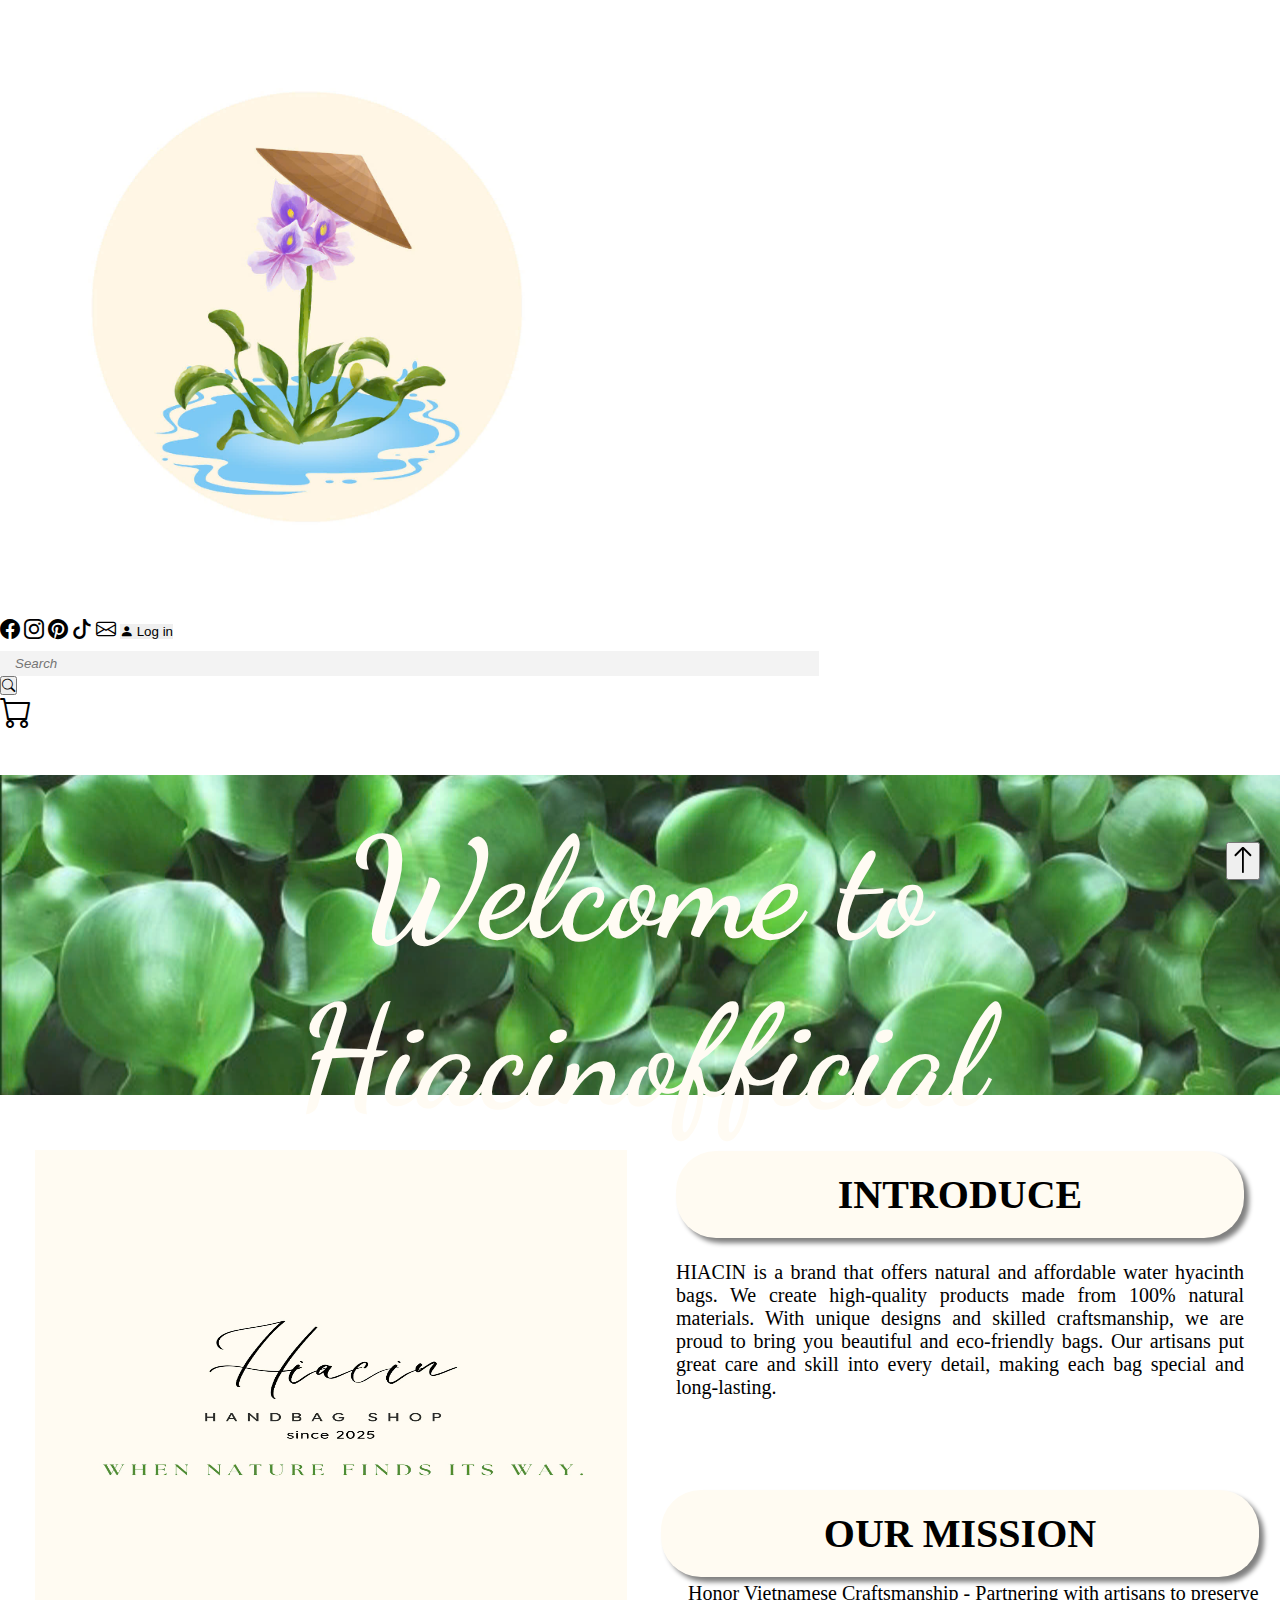
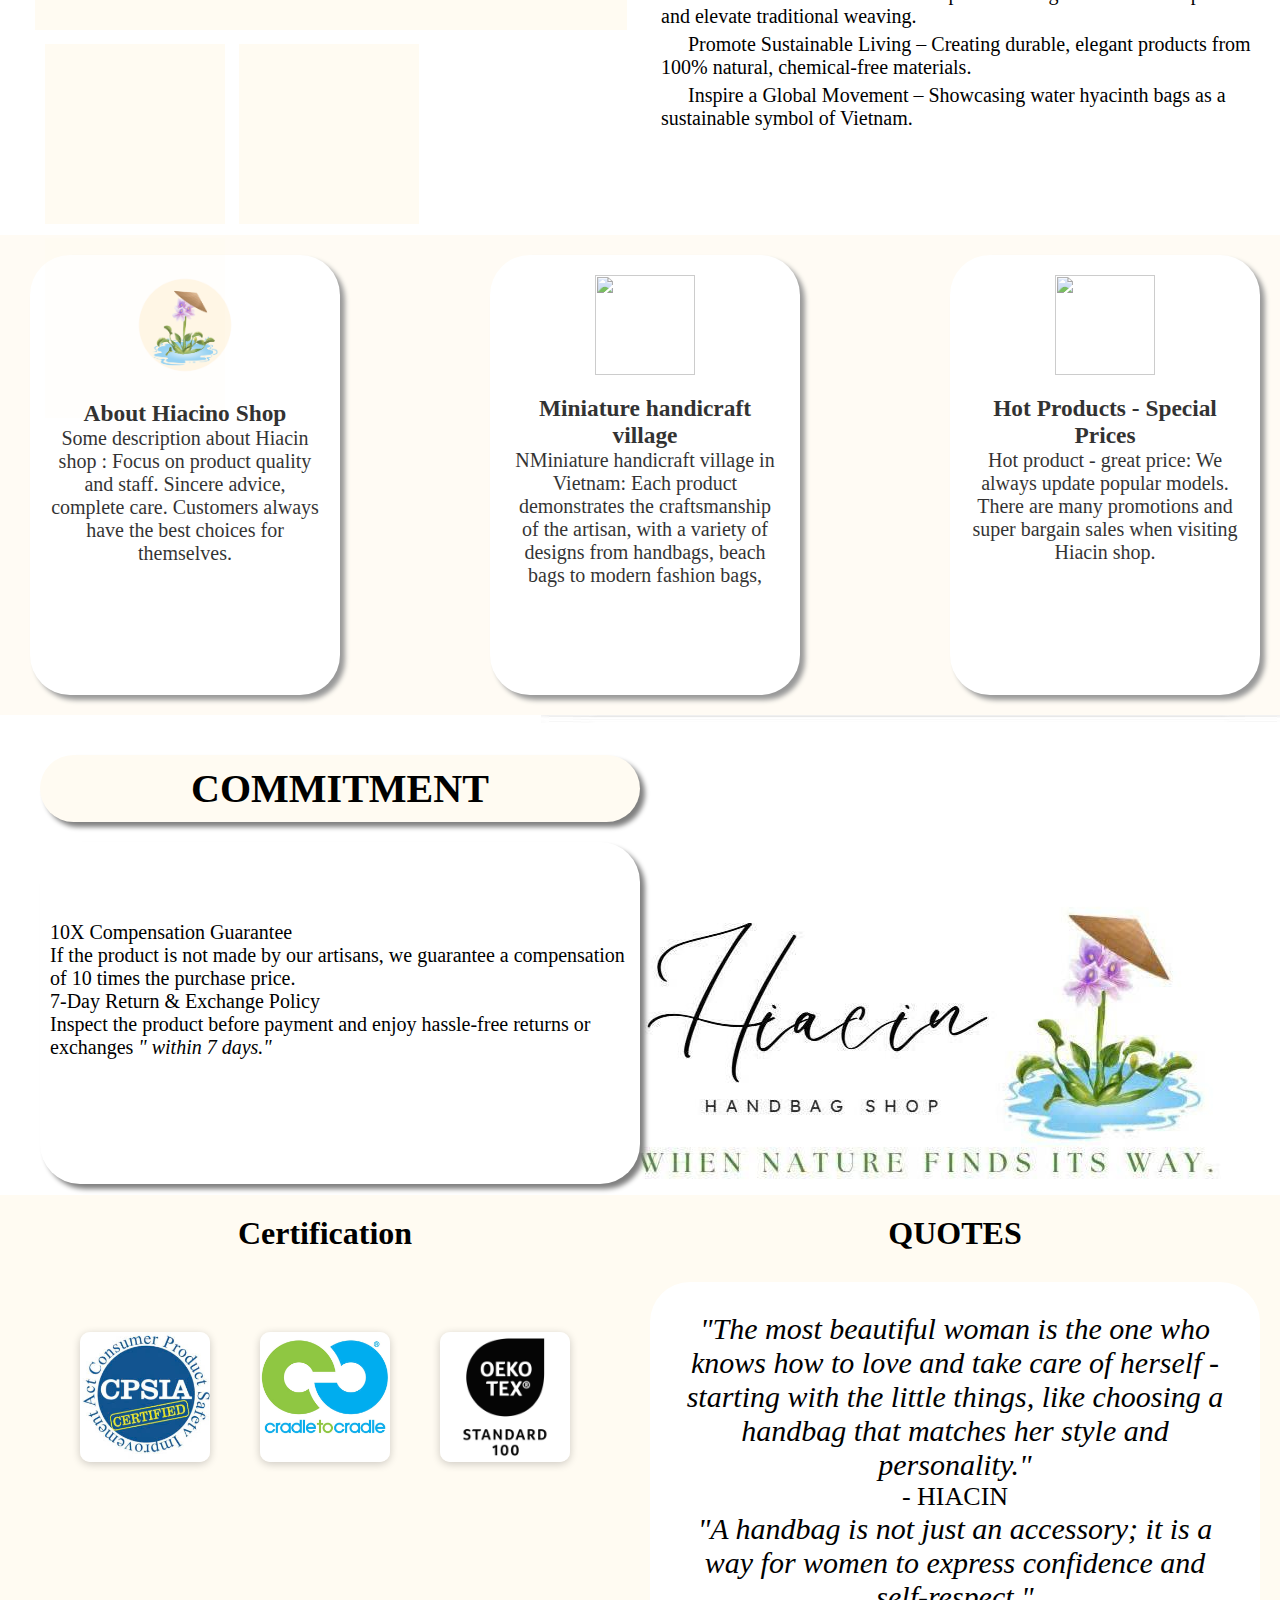
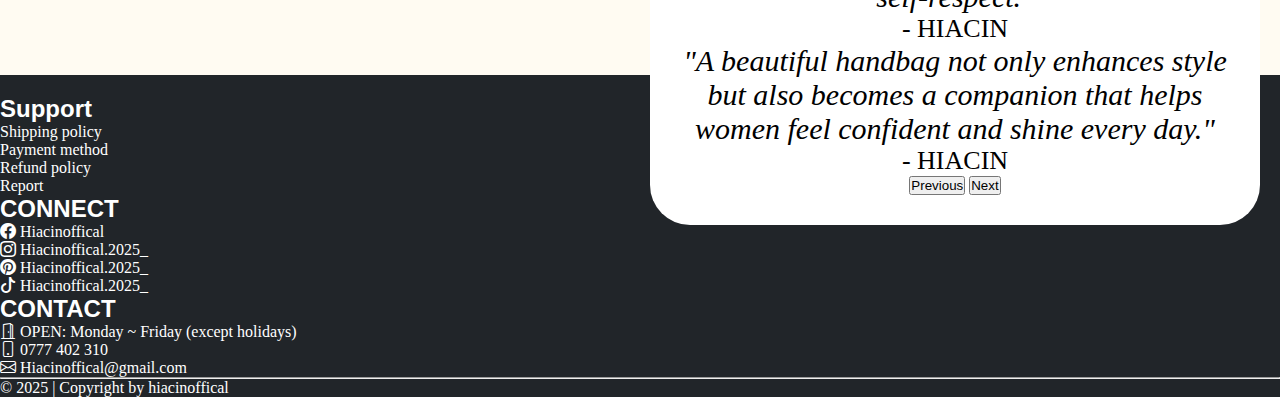
==== gioi-thieu.html @ 514db2b3 "init project" ====
<!DOCTYPE html>
<html lang="vi">

<head>
    <meta charset="UTF-8">
    <meta name="viewport" content="width=device-width, initial-scale=1.0">
    <title>Introduce</title>

    <link rel="stylesheet" href="https://cdnjs.cloudflare.com/ajax/libs/font-awesome/4.7.0/css/font-awesome.min.css">
    <link href="https://cdn.jsdelivr.net/npm/bootstrap@5.3.2/dist/css/bootstrap.min.css" rel="stylesheet"
        integrity="sha384-T3c6CoIi6uLrA9TneNEoa7RxnatzjcDSCmG1MXxSR1GAsXEV/Dwwykc2MPK8M2HN" crossorigin="anonymous">
    <link rel="stylesheet" href="https://cdn.jsdelivr.net/npm/bootstrap-icons@1.11.2/font/bootstrap-icons.css">
    <link rel="preconnect" href="https://fonts.googleapis.com">
    <link rel="preconnect" href="https://fonts.gstatic.com" crossorigin>
    <link href="https://fonts.googleapis.com/css2?family=Le+Jour+Script&display=swap" rel="stylesheet">
    <link rel="preconnect" href="https://fonts.googleapis.com">
    <link rel="preconnect" href="https://fonts.gstatic.com" crossorigin>
    <link href="https://fonts.googleapis.com/css2?family=Le+Jour+Script&family=Dancing+Script:wght@400;700&display=swap" rel="stylesheet">
    <link rel="stylesheet" href="./css/page.css">
    <link rel="stylesheet" href="./css/main.css">
    <link rel="stylesheet" href="./css/aboutus.css">

    <link rel="shortcut icon" href="./img/logo1.jpg" type="image/x-icon">

    
    <!-- FONT AWESOME -->
    <link rel="stylesheet" href="https://cdnjs.cloudflare.com/ajax/libs/font-awesome/6.4.2/css/all.min.css"
        integrity="sha512-z3gLpd7yknf1YoNbCzqRKc4qyor8gaKU1qmn+CShxbuBusANI9QpRohGBreCFkKxLhei6S9CQXFEbbKuqLg0DA=="
        crossorigin="anonymous" referrerpolicy="no-referrer" />
    <link rel="stylesheet" href="./css/login.css">
</head>

<body>
    <header class="mx-0 py-2"></header>
    <div class="row text-center nav-bar m-0 sticky-top" id="nav-bar"></div>

    <div class="container">
        <!-- ---------------------------------banner trên đầu --------------->
        <div class="page-header">
            <h1 class="welcome-text">Welcome to Hiacinofficial</h1>
        </div>
        <!------------------------- content chia làm 3 phần -------------------->

        <!---------------------phần 1 -------------------------->
        <div class="part-1" id="part-1">
            <div class="col-1" id="col-1">
                <div class="image-box" id="image"></div>
                <div id="row-1">
                    <img src="./img/aboutus/img1.jpg" id="img1" />
                </div>
                <div id="row-2">
                    <img src="./img/aboutus/img2.jpg" id="img2" />
                    <img src="./img/aboutus/img2.jpg" id="img3" />
                    <img src="./img/aboutus/img2.jpg" id="img4" />
                </div>

            </div>
            <div class="col-2" id="col-2">
                <div class="inner-text">
                    <h1>INTRODUCE</h1>
                    <p1>
                        <br>
                        HIACIN is a brand that offers natural and affordable water hyacinth bags. We create high-quality products made from 100% natural materials. With unique designs and skilled craftsmanship, we are proud to bring you beautiful and eco-friendly bags. Our artisans put great care and skill into every detail, making each bag special and long-lasting.
                    </p1><br>


                </div>
                <div class="inner-list">
                    <h1>OUR MISSION</h1>
                    <ul>
                        <p><i class="fa fa-check-circle-o" aria-hidden="true"></i>&nbsp Honor Vietnamese Craftsmanship - Partnering with artisans to preserve and elevate traditional weaving.
                        </p>
                        <p><i class="fa fa-check-circle-o" aria-hidden="true"></i>&nbsp Promote Sustainable Living – Creating durable, elegant products from 100% natural, chemical-free materials.
                        </p>
                        <p><i class="fa fa-check-circle-o" aria-hidden="true"></i>&nbsp Inspire a Global Movement – Showcasing water hyacinth bags as a sustainable symbol of Vietnam.
                        </p>
                    </ul>
                </div>
            </div>
        </div>
        <!------------------------------------- Phần 2 --------------------------------------->
        <div class="part-2" id="part-2">

            <div class="left1">
                <img src="./img/aboutus/icon-1.png" style="width: 100px;height: 100px; margin-bottom: 20px;"
                    alt="">
                <h3>About Hiacino Shop</h3>
                <p>Some description about Hiacin shop : Focus on product quality and staff. Sincere advice, complete care. Customers always have the best choices for themselves.</p>
            </div>
            <div class="mid1">
                <img src="./img/aboutus/icon-2.png" style="width: 100px;height: 100px ;margin-bottom: 20px"
                    alt="">
                <h3>Miniature handicraft village</h3>
                <p>
                    NMiniature handicraft village in Vietnam: Each product demonstrates the craftsmanship of the artisan, with a variety of designs from handbags, beach bags to modern fashion bags,</p>
            </div>
            <div class="right1">
                <img src="./img/aboutus/icon-3.jpg" style="width: 100px;height: 100px;margin-bottom: 20px"
                    alt="">
                <h3>Hot Products - Special Prices</h3>
                <p> Hot product - great price: We always update popular models. There are many promotions and super bargain sales when visiting Hiacin shop.
                </p>
            </div>



        </div>

        <!------------------------------------- Phần 3 --------------------------------------->
        <div class="part-3">
            <h1>COMMITMENT</h1>
            <p><br> <br> <br> 10X Compensation Guarantee<br>
                If the product is not made by our artisans, we guarantee a compensation of 10 times the purchase price.<br>
                7-Day Return & Exchange Policy<br>
                Inspect the product before payment and enjoy hassle-free  returns or exchanges  <i>" within 7 days."</i>
                <br> <br>   <br> <br>   <br> <br>
            </p>
        </div>

        <!------------------------------------- Phần 4 --------------------------------------->
       <div class="part-4">
        <div class="col-3 exclusive-offer">
            <h1>Certification</h1>
            <div class="offer-images">
                <img src="./img/logo/01.jpg" alt="Offer 1">
                <img src="./img/logo/02.jpg" alt="Offer 2">
                <img src="./img/logo/03.jpg" alt="Offer 3">
            </div>
        </div>
            <div class="col-4">
                <h1>QUOTES</h1>
                <div class="container-quotes">
                    <div id="carouselExampleAutoplaying" class="carousel slide" data-bs-ride="carousel">
                        <div class="carousel-inner">
                            <div class="carousel-item active">
                                <p class="d-block w-100 quotes"> "The most beautiful woman is the one who knows how to love and take care of herself - starting with the little things, like choosing a handbag that matches her style and personality."

                                </p>
                                <p class="d-block w-100 author">- HIACIN</p>
                            </div>
                            <div class="carousel-item">
                                <p class="d-block w-100 quotes"> "A handbag is not just an accessory; it is a way for women to express confidence and self-respect."
                                </p>
                                <p class="d-block w-100 author">- HIACIN</p>
                            </div>
                            <div class="carousel-item">
                                <p class="d-block w-100 quotes"> "A beautiful handbag not only enhances style but also becomes a companion that helps women feel confident and shine every day."
                                </p>
                                <p class="d-block w-100 author">- HIACIN</p>
                            </div>
                        </div>
                        <button class="carousel-control-prev" type="button" data-bs-target="#carouselExampleAutoplaying"
                            data-bs-slide="prev">
                            <span class="carousel-control-prev-icon" aria-hidden="true"></span>
                            <span class="visually-hidden">Previous</span>
                        </button>
                        <button class="carousel-control-next" type="button" data-bs-target="#carouselExampleAutoplaying"
                            data-bs-slide="next">
                            <span class="carousel-control-next-icon" aria-hidden="true"></span>
                            <span class="visually-hidden">Next</span>
                        </button>
                    </div>

                </div>
            </div>
        </div>
    </div>
    <footer></footer>
    <div id="loginModal"></div>
</body>

<script src="https://code.jquery.com/jquery-3.2.1.slim.min.js"
    integrity="sha384-KJ3o2DKtIkvYIK3UENzmM7KCkRr/rE9/Qpg6aAZGJwFDMVNA/GpGFF93hXpG5KkN"
    crossorigin="anonymous"></script>
<script src="https://cdn.jsdelivr.net/npm/@popperjs/core@2.11.8/dist/umd/popper.min.js"
    integrity="sha384-I7E8VVD/ismYTF4hNIPjVp/Zjvgyol6VFvRkX/vR+Vc4jQkC+hVqc2pM8ODewa9r"
    crossorigin="anonymous"></script>
<script src="https://cdn.jsdelivr.net/npm/bootstrap@5.3.2/dist/js/bootstrap.min.js"
    integrity="sha384-BBtl+eGJRgqQAUMxJ7pMwbEyER4l1g+O15P+16Ep7Q9Q+zqX6gSbd85u4mG4QzX+"
    crossorigin="anonymous"></script>
<script src="./admin/js/accounts.js"></script>
<script src="./js/head-foot.js"></script>
</html>
---- css/page.css ----
header {
    background-color: white;
}

.container {
    padding: 0;
}

img.logo {
    width: 48%;
}

.search {
    border: 0;
    width: 80%;
    background-color: rgb(243,243,243);
    padding: 5px 10px;
    padding-left: 15px;
    font-style: italic;
    outline: none;
}

.small-button * {
    transition: 0.15s;
    display: inline-block;
}

.input-group {
    width: 80%;
    height: 100%;
    padding-top: 10px;
}

.icon {
    font-size: 20px;
}

.text-end.align-items-center *:hover {
    transform: scale(1.1,1.1);
    cursor: pointer;
    transition: 0.15s;
}

#form_open {
    border: none;
}

#form_open *:hover {
    transform: none;
}

.nav-bar {
    background-color: var(--bs-gray-900);
}

.main-nav {
    display: grid;
    grid-template-columns: 1fr 1fr 1fr 1fr;
}

.main-nav * {
    margin: 0 20px;
    transition-duration: 0.15s;
    font-size: 18px;
    padding: 11px 0;
    text-decoration: none;
    color: white;
}

.main-nav *:hover {
    margin: 0;
    background-color: var(--bs-danger-bg-subtle);
    color: #212529;
    font-weight: bold;
}

.sticky-top {
    z-index: 20;
}

.userDetail {
    position: relative;
    display: inline-block;
}

.userDetail:hover {
    transform: none;
}
  
.dropdown-content {
    display: none;
    position: absolute;
    right: 0;
    top: 65%; /* Đẩy dropdown xuống ngay dưới userDetail */
    background-color: white;
    border: 1px solid #ddd;
    min-width: 170px;
    overflow: visible;
    z-index: 9999;
    text-align: right;
    box-shadow: 0px 4px 10px rgba(0, 0, 0, 0.15);
    padding: 10px 0;
    border-radius: 6px;
}



.userDetail {
    position: relative; /* Để dropdown hiển thị chính xác */
}

.userDetail:hover .dropdown-content {
    display: block; /* Hiển thị khi hover */
}

.dropdown-content a {
    color: black; /* Màu chữ mặc định là đen */
    padding: 8px 16px; /* Giảm padding để tránh mục quá to */
    text-decoration: none;
    display: block;
    font-size: 15px;
    transition: 0.2s;
    background-color: white; /* Đảm bảo nền trắng mặc định */
}

.dropdown-content a:hover {
    color: #FF4F81; /* Màu hồng khi hover */
    background-color: #f8f9fa; /* Màu nền nhẹ khi hover */
    font-weight: bold;
}


.show {
    display: block;
    transition: 0.15s;
}

footer {
    background-color: #212529;
    padding-top: 20px;
    color: white;
}

footer h2 {
    font-family: "Josefin Sans", sans-serif;
    font-weight: bold;
}

footer a, footer .highlight {
    color: white;
    text-decoration: none;
    transition: 0.15s;
    cursor: pointer;
}

footer a:hover, .highlight:hover {
    font-weight: bold;
    color: var(--bs-danger-bg-subtle);
}

.back-up {
    position: fixed;
    bottom: 20px;
    right: 20px;
    z-index: 1000;
    font-size: 30px;
    box-shadow: 4px 4px 4px rgba(0,0,0,0.4);
    font-weight: bold;
}
---- css/main.css ----
body {
    background-color: var(--bs-light);
}

.alert {
    display: none;
    position: fixed;
    top: 0px;
    left: 0px;
    right: 0px;
    font-size: 20px;
    z-index: 50;
}
.customer-reviews {
    text-align: center;
    margin: 50px auto;
    padding: 60px 20px; /* Tăng padding */
    background-color: #FDDDE6; /* Hồng nhạt từ ảnh */
    border-radius: 20px;
    width: 100vw; /* Trải rộng toàn bộ background */
    max-width: 100%;
    box-shadow: 0px 4px 10px rgba(0, 0, 0, 0.1);
}

.review-title {
    font-size: 40px; /* Tăng size */
    font-weight: bold;
    color: #d10000;
    text-transform: uppercase;
    margin-bottom: 40px; /* Cách xa các review hơn */
    letter-spacing: 1px;
}
.review-grid
 {
    display: flex;
    flex-wrap: wrap;
    justify-content: center;
    gap: 50px;
}

.review-box {
    display: flex;
    flex-direction: column;
    align-items: center;
    background: #fff;
    padding: 30px; /* Tăng padding */
    border-radius: 20px;
    width: 450px; /* Tăng chiều rộng */
    height: auto;
    text-align: center;
    box-shadow: 0px 6px 15px rgba(0, 0, 0, 0.1);
    transition: transform 0.3s ease-in-out;
}

.customer-info {
    display: flex;
    align-items: center;
    gap: 15px;
    margin-bottom: 20px; /* Khoảng cách giữa avatar và nội dung */
}

.customer-avatar {
    width: 80px; /* Avatar lớn hơn */
    height: 80px;
    border-radius: 50%;
    object-fit: cover;
    border: 3px solid #d10000;
}

.review-text {
    text-align: left;
    font-size: 18px; /* Chữ to hơn */
}

.review-content {
    font-size: 18px;
    font-style: italic;
    color: #555;
}

.review-author {
    font-weight: bold;
    font-size: 16px;
    color: #333;
}

.review-product {
    width: 140px; /* Ảnh sản phẩm lớn hơn */
    height: auto;
    margin-top: 20px;
    border-radius: 15px;
    box-shadow: 0px 4px 10px rgba(0, 0, 0, 0.2);
}

/* Hover Effect */
.review-box:hover {
    transform: scale(1.05);
    box-shadow: 0px 8px 20px rgba(0, 0, 0, 0.15);
}
---- css/aboutus.css ----
*{
    margin: 0;
    padding: 0;
    box-sizing: border-box;
}



.page-header {
    height: 20rem;
    width: 100%;
    padding:50px;
    text-align: center;
    background-image: url("../img/aboutus/06.jpg");
    background-size: cover;
    background-repeat: no-repeat;
    background-position: center;
    opacity: 0.9;
}

.page-header {
    position: relative; /* Đảm bảo phần header là vị trí tham chiếu */
}
.page-header h1 {
    font-weight: bold;
    font-size: 140px; /* Giữ nguyên kích thước */
    display: inline;
    color: #FFFBF2; /* Màu be */
    font-family: 'Dancing Script', cursive;
    position: relative;
    top: -20px; /* Đẩy chữ lên trên */
}


/* /////////////////////////////phần nội dung /////////////////////////// */

/* /////////////////////////////Part 1 - Chia 1 hàng và 2 cột/////////////////// */
#part-1{
    margin-top: 20px;
    background-color: white;
    width: 100%;
    height: 45rem;
    
}

/* ////////////////////////////Cột 1/////////////////////////// */
#col-1{
    padding: 35px;
    width: 50%;
    height: 45rem;
    float: left;
    border-radius: 20px 20px;
    
}



#img1{
    
   
    width: 37rem;
	height: 30rem;
    
    
}
#img2,#img3,#img4
{
    margin-top: 10px;
    margin-left: 10px;
    width:  180px;
	height: 180px;
    
}

/* ///////////////////////////Cột 2////////////////////////////////// */
#col-2{
    background-color: white;
    width: 50%;
    height: 45rem;
    float: right;
    padding: 1rem;
    
}
#col-2 h1 {
    background-color: #FFFBF2;
}
.inner-text 
{   
    background-color: white;
    height: 50%;
    justify-content: space-between;
    text-align: justify;
    padding: 20px;
    font-size: 20px;
    
 
}
.inner-text h1{
    background-color: lightpink;
    text-align: center;
    padding: 20px;
   font-size: 40px;
    border-radius: 40px 40px;
    box-shadow: 5px 5px 5px gray;
}


.inner-list h1{
    background-color: lightpink;
    text-align: center;
    padding: 20px;
    font-size: 40px;
    border-radius: 40px 40px;
    box-shadow: 5px 5px 5px gray;
}

.inner-list {
    margin-top: 10px;
    height: 50%;
    padding: 5px;
    background-color: white;
    
}

.inner-list ul p{
   margin-top: 5px;
    float: left;
    font-size: 20px;

}

.inner-list i{
    color: rgb(255, 255, 255);
}

/* /////////////////////////////Part 2/////////////////// */
.part-2{
    padding: 20px;

    width: 100%;
    height: 30rem;
    display: flex;
 
    justify-content: space-between;
    background-image: url(../img/aboutus/img5.jpg);
    background-size: cover;
    opacity: 0.8;
    background-color: #FFFBF2 !important;
    background-image: none !important; /* Xóa ảnh nền nếu có */
   
}
/* ////// nội dung phần slide-1///////////////////// */



  .container .left1 {
    text-align: center;
    background-color: white;
    font-size: 20px;
    width: 25%;
    padding: 20px;
    margin-left: 10px;
    border-radius: 40px 40px;
    box-shadow: 5px 5px 5px gray;
  }



  .container .mid1 {
    font-size: 20px;
    text-align: center;
    width: 25%;
    padding: 20px;
    background-color: white;
    border-radius: 40px 40px;
    box-shadow: 5px 5px 5px gray;
    
  }

  .container .right1 {
    font-size: 20px;
    text-align: center;
    width: 25%;
    padding: 20px;
    background-color: white;
    border-radius: 40px 40px;
    box-shadow: 5px 5px 5px gray;
  } 

  .container h3{
    color: black;
   

  }

  /* /////////////////////////////Part 3 /////////////////// */
.part-3{
    padding: 40px;
    height: 30rem;
    display: block;
    background-image: url(../img/blog/aaaa.jpg);
    background-repeat: no-repeat;
    background-position: right top;
    
}
.welcome-text {
    font-family: 'Dancing Script', cursive !important;
    font-size: 48px; /* Tùy chỉnh kích thước */
    font-weight: 700; /* Đậm hơn */
}


.part-3 h1{
background-color: #FFFBF2; /* Đổi màu nền sang màu be */
    width: 50%;
    padding: 10px;
    font-size: 40px;
  text-align: center;
  border-radius: 40px 40px;
  box-shadow: 5px 5px 5px gray;
   
}

.part-3 p {
    background-color: white;
    width: 50%;
    padding: 10px;
    margin-top: 20px;
    font-size: 20px;
    justify-content: left;
    border-radius: 40px 40px;
    box-shadow: 5px 5px 5px gray;
}

  /* /////////////////////////////Part 4 /////////////////// */
  .part-4{
    padding: 10px;
    background-color: white;
    height: 30rem;
    background-image: url(../img/aboutus/img5.jpg);
    background-size: cover;
    background-color: #FFFBF2 !important;
    background-image: none !important; /* Xóa ảnh nền nếu có */
}

.part-4 .col-3 {
    border-radius: 40px 40px;
    width: 50%;
    float: left;
    text-align: center;
    padding: 10px;
    display: flex; /* Thêm flexbox */
    flex-direction: column; /* Thêm nếu cần căn giữa theo chiều dọc */
    justify-content: center; /* Căn giữa theo chiều ngang */
}

.exclusive-deals {
    list-style: none;
    padding: 20px;
    text-align: left;
    font-size: 20px;
    font-weight: bold;
    background-color: white;
    border-radius: 20px;
    box-shadow: 5px 5px 10px gray;
    max-width: 400px;
    align-self: center; /* Căn giữa danh sách trong cột nếu cần */
    margin-top: 80px; /* Thêm khoảng cách 20px từ phía trên */
    background-color: rgba(255, 255, 255, 0.5); /* Màu trắng với độ trong suốt 0.8 */
}

#img5,#img6,#img7,#img8,#img9,#img10
{
    
    padding: 10px;
    width:  185px;
	height: 185px;
    
}

.brand * {
    transition: 0.15s;
}

.brand *:hover
{
    
    cursor: pointer;
    transform: scale(1.1);
    
}


.part-4 .col-4 {

 
    width: 50%;
    float: right;
   padding: 10px;
   height: 28rem;
    
   
   
}

.col-4 h1,.col-3 h1{
    text-align: center;
    color: black;
    border-radius: 40px 40px;
    
   
}

.col-4 .container-quotes{
    text-align: center;
    padding: 30px;
    
    background-color: white;
    margin-top: 30px;
    border-radius: 40px 40px;

}
.col-4 .container-quotes .quotes{
    font-size: 30px;
    font-style: italic;

}

.col-4 .container-quotes .author{
    font-size: 26px;
   

}
.exclusive-offer {
    text-align: center;
}

.offer-images {
    display: flex;
    flex-direction: row; /* Xếp ảnh theo hàng ngang */
    justify-content: center; /* Căn giữa ảnh */
    gap: 50px; /* Khoảng cách giữa các ảnh */
    margin-top: 80px;
}

.offer-images img {
    width: 100%; /* Tăng kích thước ảnh lên một chút */
    max-width: 130px; /* Giới hạn kích thước ảnh */
    height: auto;
    border-radius: 10px;
    object-fit: cover;
    box-shadow: 0 2px 8px rgba(0, 0, 0, 0.2);
    transition: transform 0.2s ease-in-out;
}

.offer-images img:hover {
    transform: scale(1.1);
}
---- css/login.css ----
* {
  margin: 0;
  padding: 0;
  box-sizing: border-box;
}

.buttonLogin,
.buttonSignup,
.buttonForgot {
  padding: 6px 24px;
  border: 2px solid #fff;
  background: transparent;
  border-radius: 6px;
  cursor: pointer;
  color: white;
}

.buttonLogin:active,
.buttonSignup:active,
.buttonForgot:active {
  transform: scale(0.98);
}

/* FORM */
.blur-bg-overplay{
  position: fixed;
  top: 0;
  left: 0;
  z-index: 100;
  width: 100%;
  height: 100%;
  opacity: 0;
  pointer-events: none;
  backdrop-filter: blur(5px);
  -webkit-backdrop-filter: blur(5px);
  transition: .1s ease;
}

.show-popup.blur-bg-overplay{
  opacity: 1;
  pointer-events: auto;
}

.form_container {
  position: absolute;
  max-width: 320px;
  width: 100%;
  top: 50%;
  left: 50%;
  transform: translate(-50%, -50%) scale(1.2);
  background: #ffff;
  padding: 25px;
  border-radius: 12px;
  box-shadow: rgba(0, 0, 0, 0.1);
  opacity: 0;
  pointer-events: none;
  transition: .4s ease-out;
}

.show-popup .form_container{
  opacity: 1;
  pointer-events: auto;
  transform: translate(-50%, -50%) scale(1);
}

.signup_form {
  display: none;
}

.form_container.active .signup_form {
  display: block;
}

.form_container.active .login_form {
  display: none;
}
  
.forgot_form {
  display: none;
}

.form_container.pw .forgot_form {
  display: block;
}

.form_container.pw .login_form {
  display: none;
}

.form_close {
  position: absolute;
  top: 10px;
  right: 20px;
  color: #0b0217;
  font-size: 22px;
  opacity: 0.7;
  cursor: pointer;
}

.form_container h2 {
  font-size: 22px;
  color: #0b0217;
  text-align: center;
}

.input_box {
  position: relative;
  margin-top: 30px;
  width: 100%;
  height: 40px;
}

.input_box input {
  height: 100%;
  width: 100%;
  border: none;
  outline: none;
  padding: 0 30px;
  color: #333;
  transition: all 0.2s ease;
  border-bottom: 1.5px solid #aaaaaa;
}

.input_box input:focus {
  border-color: #7d2ae8;
}

.input_box i {
  position: absolute;
  top: 50%;
  transform: translateY(-50%);
  font-size: 20px;
  color: #707070;
}

.input_box input:focus ~ i.user,
.input_box input:focus ~ i.email,
.input_box input:focus ~ i.password {
  color: #7d2ae8;
}

.input_box i.user,
.input_box i.email,
.input_box i.password {
  left: 0;
  color: #707070;
}

.input_box i.pw_hide {
  right: 0;
  font-size: 18px;
  cursor: pointer;
}

.option_field {
  margin-top: 25px;
  display: flex;
  align-items: center;
  justify-content: space-between;
}

.form_container a {
  color: #7d2ae8;
  font-size: 12px;
  text-decoration: none;
}

.form_container a:hover {
  text-decoration: underline;
}

.checkbox {
  display: flex;
  column-gap: 8px;
  white-space: nowrap;
}

.checkbox input {
  accent-color: #7d2ae8;
}

.checkbox label {
  font-size: 12px;
  cursor: pointer;
  user-select: none;
  color: #0b0217;
}

.form_container .buttonLogin,
.form_container .buttonSignup ,
.form_container .buttonForgot {
  background: #7d2ae8;
  margin-top: 20px;
  width: 100%;
  padding: 10px 0;
  border-radius: 10px;
}

.login_signup {
  font-size: 12px;
  text-align: center;
  margin-top: 15px;
}

.carousel-inner .carousel-item img {
  background-size: cover;
  background-position: center;
}

.forgot_login_signup {
  display: flex;
  justify-content: space-between;
  margin-top: 14px;
}

.error-message {
  font-size: 10px;
  color: red;
}

.overlay-notify {
  position: fixed;
  top: 0;
  right: 0;
  transform: translateX(100%);
  transition: all 0.8s;
  opacity: 0;
  z-index: 1000;
}

.login-notify {
  color: var(--white-color);
  padding: 20px;
  margin: 20px;
  font-size: 18px;
  font-weight: 900;
  background-color: white;
  border-radius: 50px;
}

.login-notify.success {
  color: #3eda3e;
}

.login-notify.error {
  color: #de1818;
}

.login-notify i {
  margin-right: 6px;
}
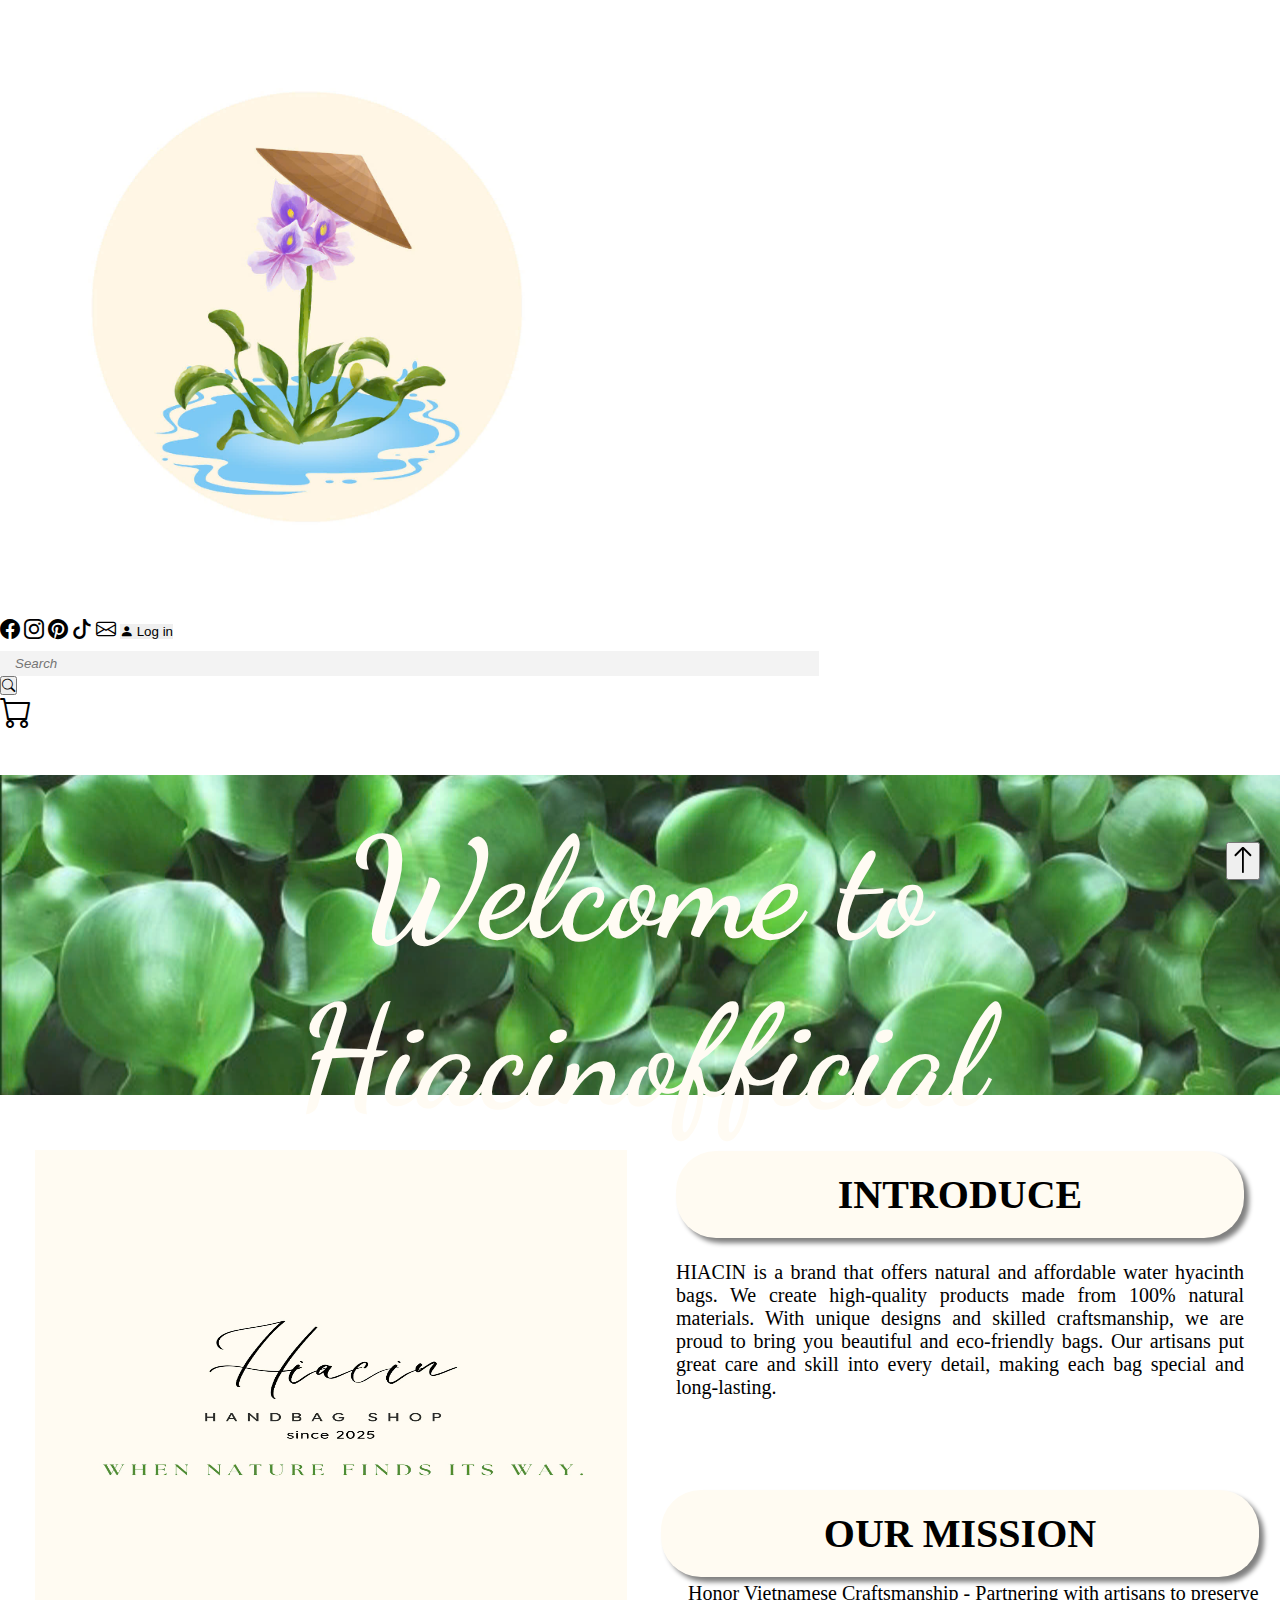
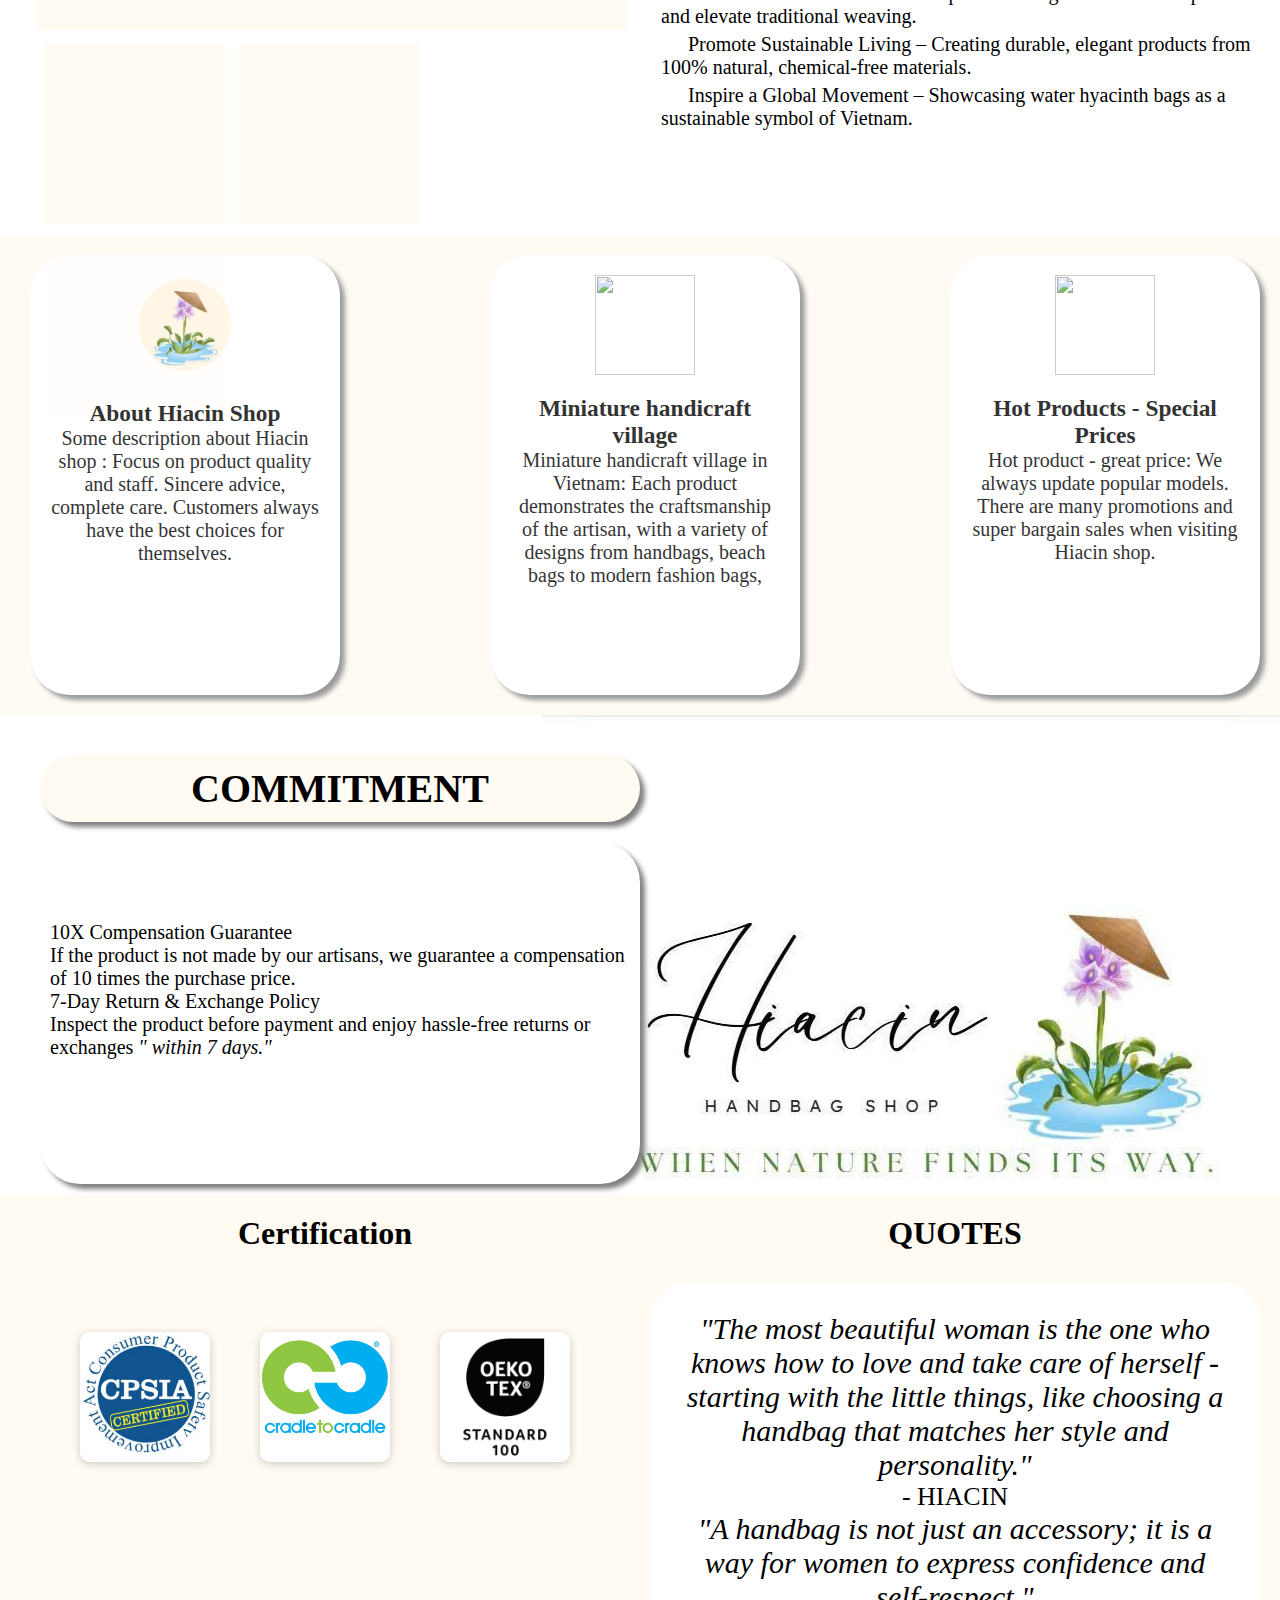
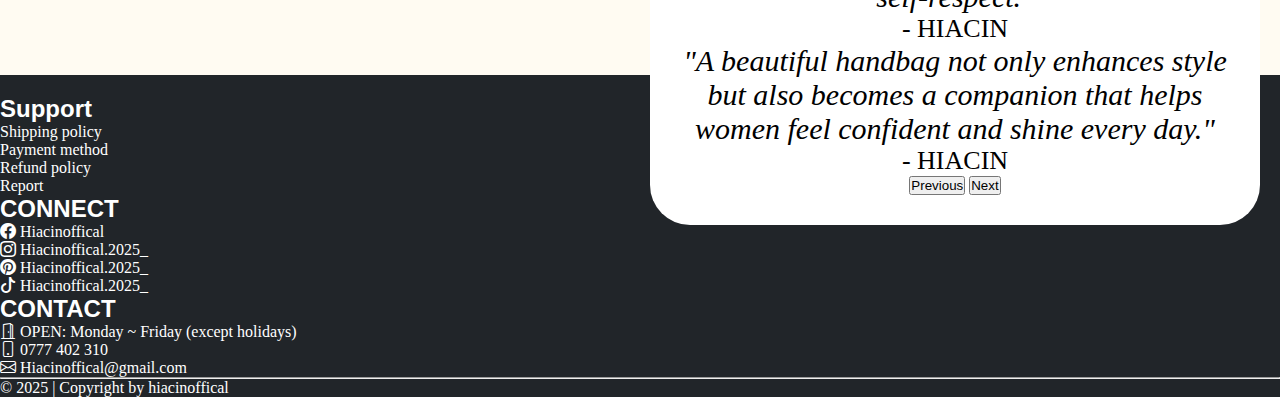
==== commit b21f33d8: "Update gioi-thieu.html" ====
--- a/gioi-thieu.html
+++ b/gioi-thieu.html
@@ -84,7 +84,7 @@
             <div class="left1">
                 <img src="./img/aboutus/icon-1.png" style="width: 100px;height: 100px; margin-bottom: 20px;"
                     alt="">
-                <h3>About Hiacino Shop</h3>
+                <h3>About Hiacin Shop</h3>
                 <p>Some description about Hiacin shop : Focus on product quality and staff. Sincere advice, complete care. Customers always have the best choices for themselves.</p>
             </div>
             <div class="mid1">
@@ -92,7 +92,7 @@
                     alt="">
                 <h3>Miniature handicraft village</h3>
                 <p>
-                    NMiniature handicraft village in Vietnam: Each product demonstrates the craftsmanship of the artisan, with a variety of designs from handbags, beach bags to modern fashion bags,</p>
+                    Miniature handicraft village in Vietnam: Each product demonstrates the craftsmanship of the artisan, with a variety of designs from handbags, beach bags to modern fashion bags,</p>
             </div>
             <div class="right1">
                 <img src="./img/aboutus/icon-3.jpg" style="width: 100px;height: 100px;margin-bottom: 20px"
@@ -180,4 +180,4 @@
     crossorigin="anonymous"></script>
 <script src="./admin/js/accounts.js"></script>
 <script src="./js/head-foot.js"></script>
-</html>+</html>
